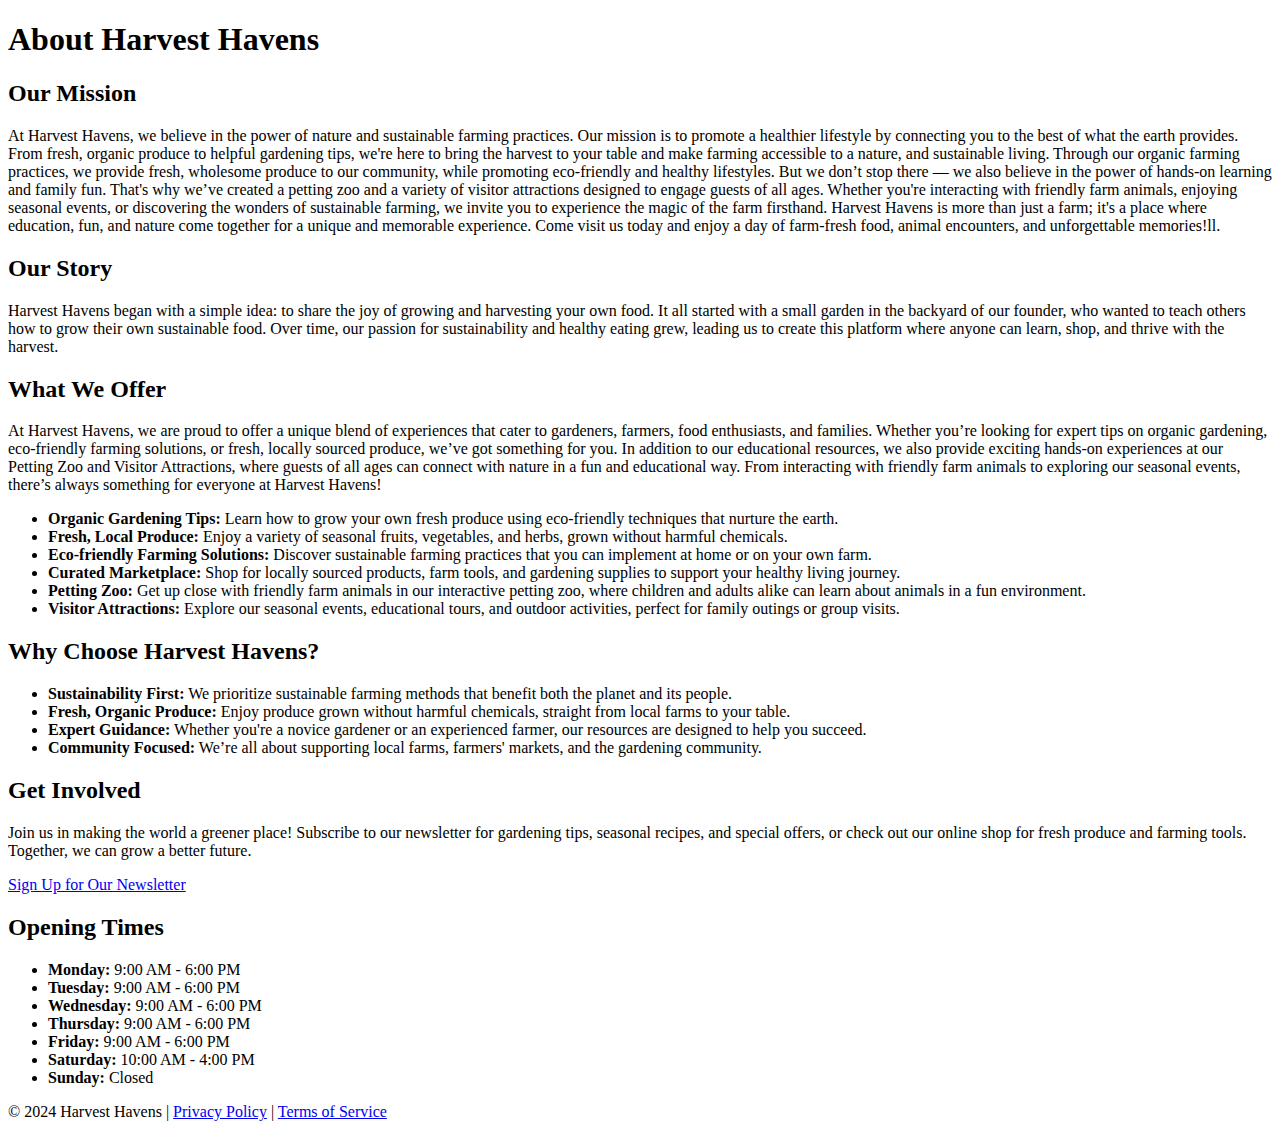
==== about.html @ 04225d3c "Add files via upload" ====
<!DOCTYPE html>
<html lang="en">
<head>
    <meta charset="UTF-8">
    <meta name="viewport" content="width=device-width, initial-scale=1.0">
    <title>About Us - Harvest Havens</title>
    <link rel="stylesheet" href="css/main.css">
    <link rel="stylesheet" href="css/about.css">
</head>
<body>

    <!-- Header Section -->
    <header>
        <h1>About Harvest Havens</h1>
    </header>

    <!-- Main Content -->
    <main>
        <section>
            <h2>Our Mission</h2>            <p>At Harvest Havens, we believe in the power of nature and sustainable farming practices. Our mission is to promote a healthier lifestyle by connecting you to the best of what the earth provides. From fresh, organic produce to helpful gardening tips, we're here to bring the harvest to your table and make farming accessible to a nature, and sustainable living. Through our organic farming practices, we provide fresh, wholesome produce to our community, while promoting eco-friendly and healthy lifestyles. But we don’t stop there — we also believe in the power of hands-on learning and family fun. That's why we’ve created a petting zoo  and a variety of visitor attractions designed to engage guests of all ages. Whether you're interacting with friendly farm animals, enjoying seasonal events, or discovering the wonders of sustainable farming, we invite you to experience the magic of the farm firsthand. Harvest Havens is more than just a farm; it's a place where education, fun, and nature come together for a unique and memorable experience. Come visit us today and enjoy a day of farm-fresh food, animal encounters, and unforgettable memories!ll.</p>
        </section>

        <section>
            <h2>Our Story</h2>
            <p>Harvest Havens began with a simple idea: to share the joy of growing and harvesting your own food. It all started with a small garden in the backyard of our founder, who wanted to teach others how to grow their own sustainable food. Over time, our passion for sustainability and healthy eating grew, leading us to create this platform where anyone can learn, shop, and thrive with the harvest.</p>
        </section>

        <section>
            <!-- What We Offer Section -->
<section class="what-we-offer">
    <h2>What We Offer</h2>
    <p>
        At Harvest Havens, we are proud to offer a unique blend of experiences that cater to gardeners, farmers, food enthusiasts, and families. Whether you’re looking for expert tips on organic gardening, eco-friendly farming solutions, or fresh, locally sourced produce, we’ve got something for you. In addition to our educational resources, we also provide exciting hands-on experiences at our Petting Zoo and Visitor Attractions, where guests of all ages can connect with nature in a fun and educational way. From interacting with friendly farm animals to exploring our seasonal events, there’s always something for everyone at Harvest Havens!
    </p>
    <ul>
        <li><strong>Organic Gardening Tips:</strong> Learn how to grow your own fresh produce using eco-friendly techniques that nurture the earth.</li>
        <li><strong>Fresh, Local Produce:</strong> Enjoy a variety of seasonal fruits, vegetables, and herbs, grown without harmful chemicals.</li>
        <li><strong>Eco-friendly Farming Solutions:</strong> Discover sustainable farming practices that you can implement at home or on your own farm.</li>
        <li><strong>Curated Marketplace:</strong> Shop for locally sourced products, farm tools, and gardening supplies to support your healthy living journey.</li>
        <li><strong>Petting Zoo:</strong> Get up close with friendly farm animals in our interactive petting zoo, where children and adults alike can learn about animals in a fun environment.</li>
        <li><strong>Visitor Attractions:</strong> Explore our seasonal events, educational tours, and outdoor activities, perfect for family outings or group visits.</li>
    </ul>
</section>

        </section>

        <section>
            <h2>Why Choose Harvest Havens?</h2>
            <ul>
                <li><strong>Sustainability First:</strong> We prioritize sustainable farming methods that benefit both the planet and its people.</li>
                <li><strong>Fresh, Organic Produce:</strong> Enjoy produce grown without harmful chemicals, straight from local farms to your table.</li>
                <li><strong>Expert Guidance:</strong> Whether you're a novice gardener or an experienced farmer, our resources are designed to help you succeed.</li>
                <li><strong>Community Focused:</strong> We’re all about supporting local farms, farmers' markets, and the gardening community.</li>
            </ul>
        </section>

        <section>
            <h2>Get Involved</h2>
            <p>Join us in making the world a greener place! Subscribe to our newsletter for gardening tips, seasonal recipes, and special offers, or check out our online shop for fresh produce and farming tools. Together, we can grow a better future.</p>
            <a href="newsletter.html" class="cta-button">Sign Up for Our Newsletter</a>
        </section>
       
<section class="about">
    <h2>Opening Times</h2>
    <ul class="opening-times">
      <li><strong>Monday:</strong> 9:00 AM - 6:00 PM</li>
      <li><strong>Tuesday:</strong> 9:00 AM - 6:00 PM</li>
      <li><strong>Wednesday:</strong> 9:00 AM - 6:00 PM</li>
      <li><strong>Thursday:</strong> 9:00 AM - 6:00 PM</li>
      <li><strong>Friday:</strong> 9:00 AM - 6:00 PM</li>
      <li><strong>Saturday:</strong> 10:00 AM - 4:00 PM</li>
      <li><strong>Sunday:</strong> Closed</li>
    </ul>
  </section>
  
    </main>

    <!-- Footer Section -->
    <footer>
        <p>&copy; 2024 Harvest Havens | <a href="privacy policy.html">Privacy Policy</a> | <a href="terms of service.html">Terms of Service</a></p>
    </footer>

</body>
</html>
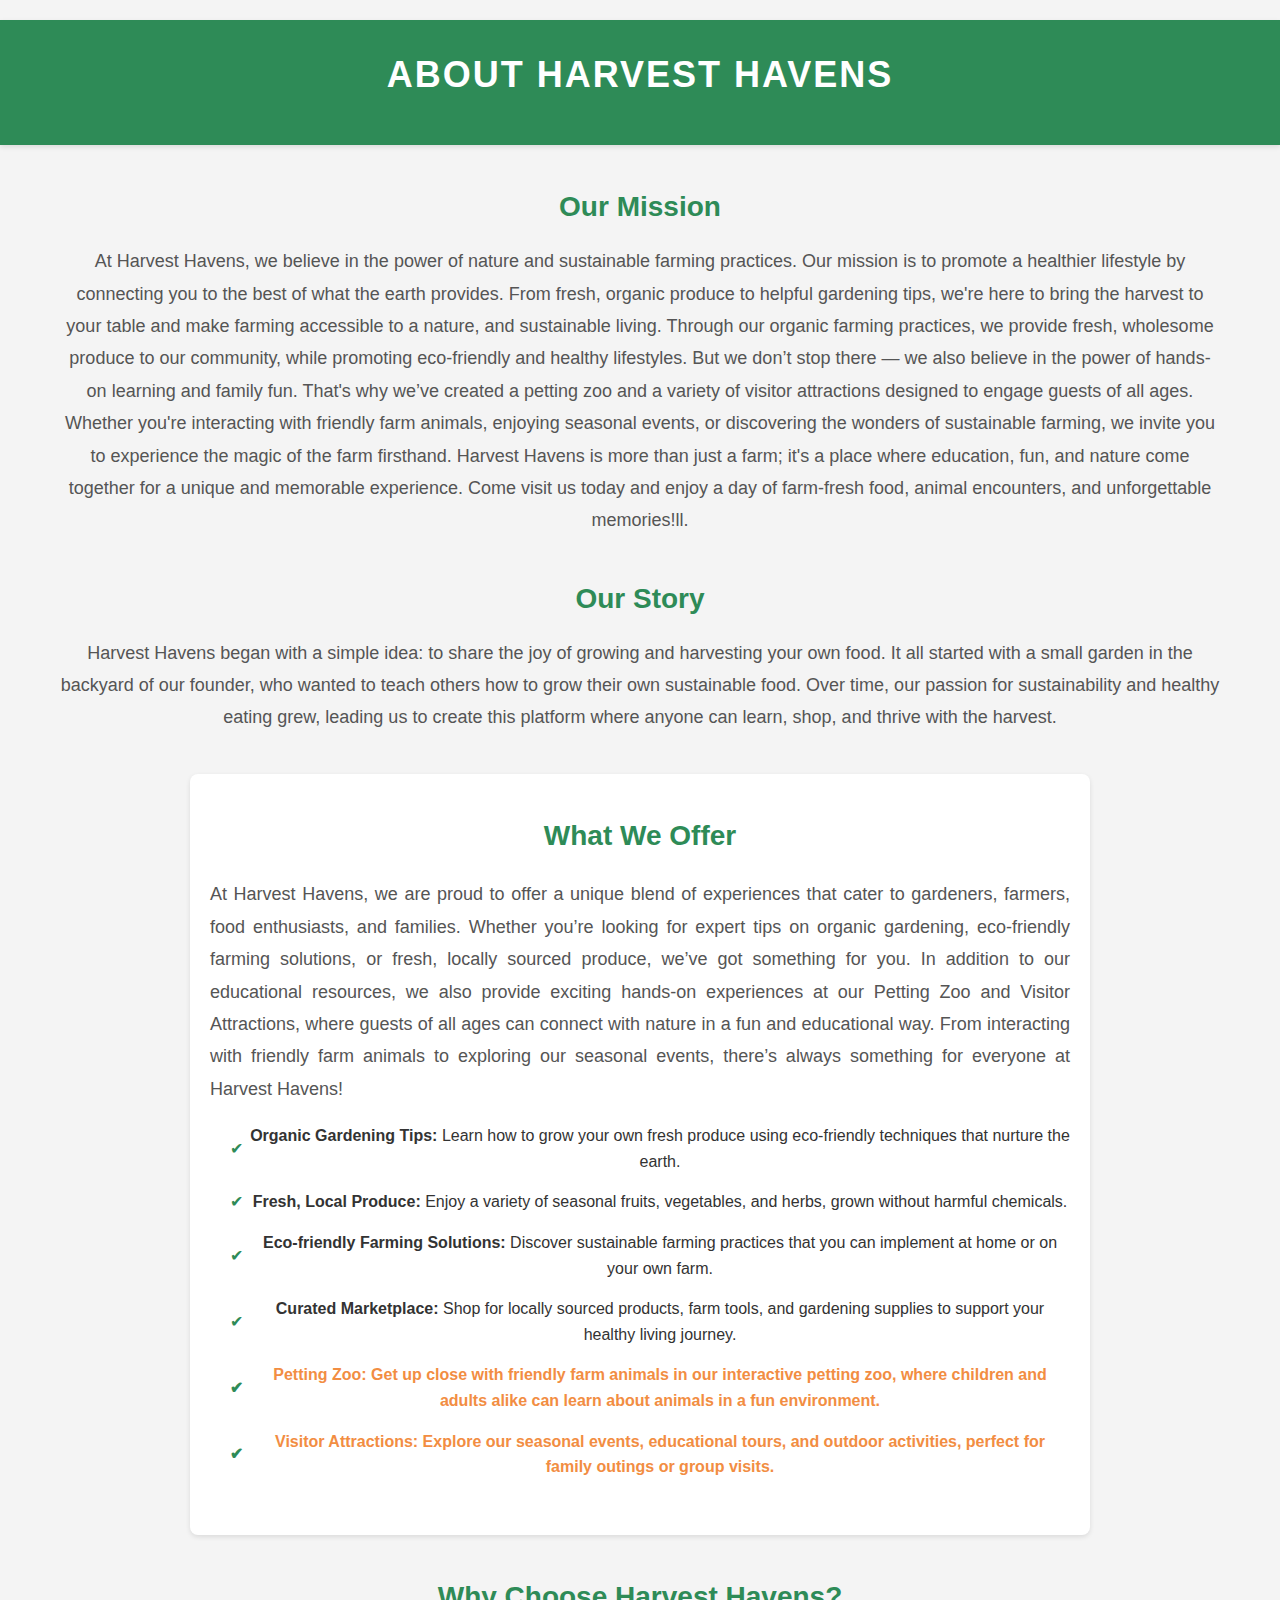
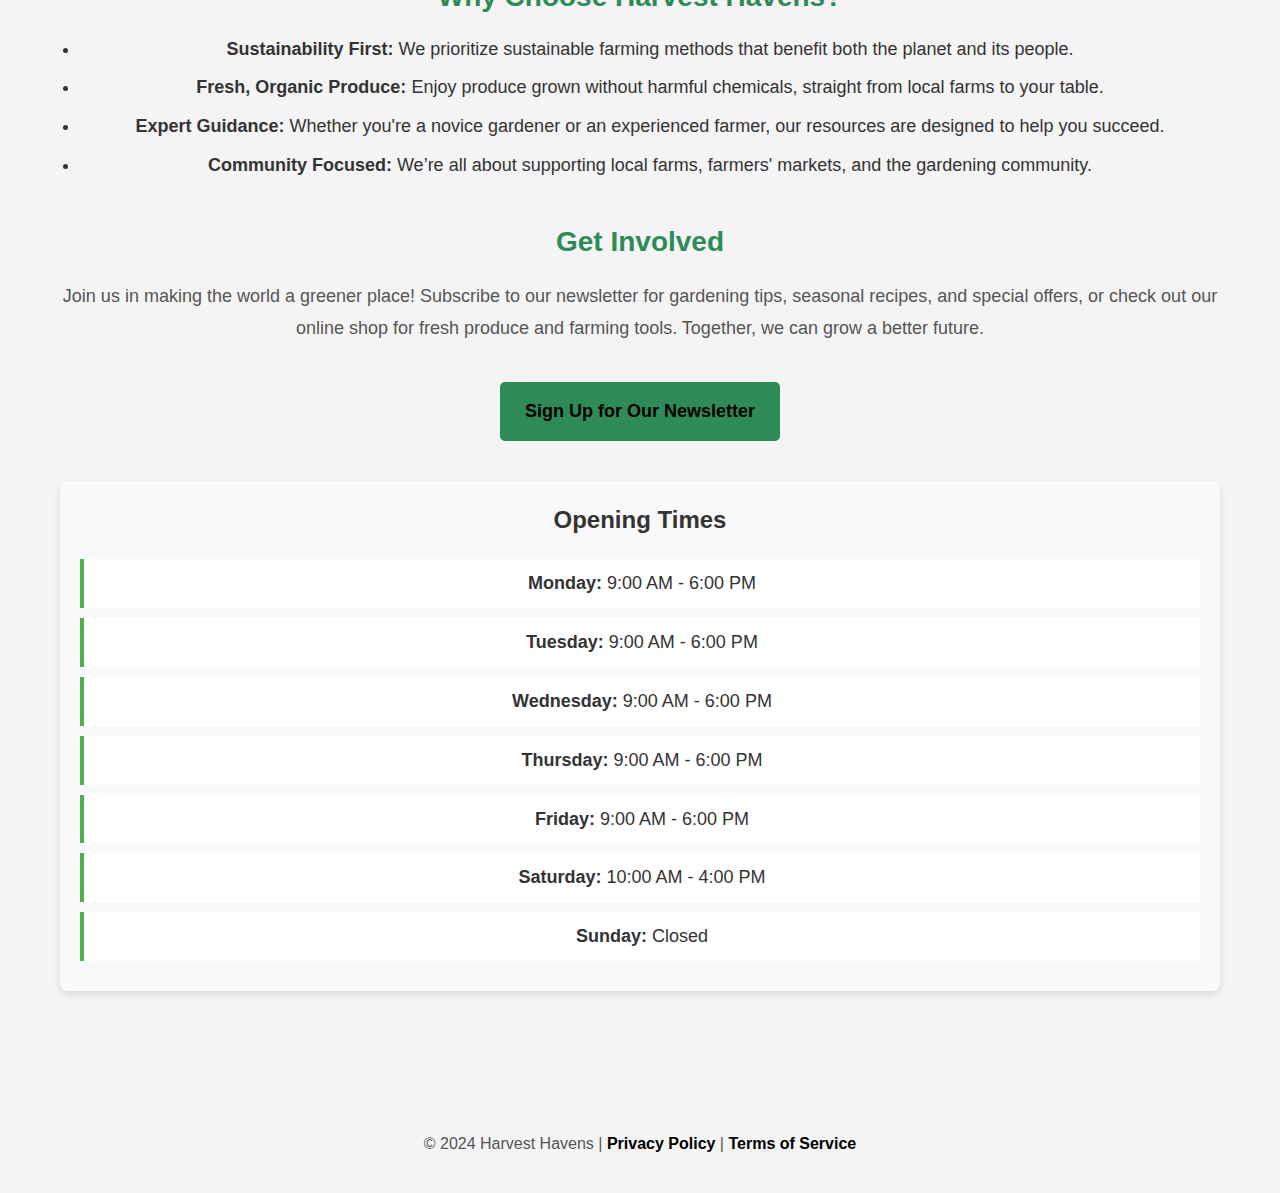
==== commit 24e6c539: "Update about.html" ====
--- a/about.html
+++ b/about.html
@@ -4,8 +4,8 @@
     <meta charset="UTF-8">
     <meta name="viewport" content="width=device-width, initial-scale=1.0">
     <title>About Us - Harvest Havens</title>
-    <link rel="stylesheet" href="css/main.css">
-    <link rel="stylesheet" href="css/about.css">
+    <link rel="stylesheet" href="main.css">
+    <link rel="stylesheet" href="about.css">
 </head>
 <body>
 
--- a/main.css
+++ b/main.css
@@ -0,0 +1,504 @@
+
+* {
+    margin: 0;
+    padding: 0;
+    box-sizing: border-box;
+}
+
+/* Header Styling */
+header {
+    background-color: #228B22; /* Forest Green background */
+    color:white; /* White text for contrast */
+    padding: 20px 40px; /* Space inside the header */
+    text-align: center; /* Center the title and navigation */
+}
+
+header h1 {
+    font-size: 3rem; /* Large, bold title */
+    font-weight: bold;
+    margin-bottom: 15px; /* Space below the title */
+    text-transform: uppercase; /* Makes the title all uppercase */
+    letter-spacing: 2px; /* Adds some spacing between letters */
+}
+
+/* Navigation Styling */
+nav ul {
+    list-style: none; /* Removes default list bullet points */
+    display: flex; /* Flexbox layout for horizontal links */
+    justify-content: center; /* Centers the nav items */
+}
+
+nav ul li {
+    margin: 0 15px; /* Space between each link */
+}
+
+nav ul li a {
+    text-decoration: none; /* this will remove underline from links */
+    font-size: 1.2rem; /* Slightly larger font for the nav items */
+    font-weight: 600; /* Slightly bold links */
+    transition: color 0.3s ease; /* Smooth color transition on hover */
+}
+
+nav ul li a:hover {
+    color: #DAA520; /* Golden color on hover */
+}
+
+/* Responsive Design for Smaller Screens */
+@media (max-width: 768px) {
+    header {
+        padding: 15px 20px; /* Less padding on small screens */
+    }
+
+    header h1 {
+        font-size: 2rem; /* Slightly smaller font size for the title */
+    }
+
+    nav ul {
+        flex-direction: column; /* Stack the nav items vertically on smaller screens */
+    }
+
+    nav ul li {
+        margin: 10px 0; /* Add vertical space between stacked items */
+    }
+}
+/* on this ocassion I have decided to change the styling of my header to something more professional because why not*/
+
+* {
+    margin: 0;
+    padding: 0;
+    box-sizing: border-box;
+}
+
+/* Header Styling */
+header {
+    background-color: #228B22; /* Forest Green */
+    color:black; /* White text */
+    padding: 20px;
+    text-align: center;
+}
+
+header h1 {
+    font-size: 3rem;
+    font-weight: bold;
+    margin-bottom: 15px;
+    text-transform: uppercase;
+    letter-spacing: 2px;
+}
+
+header nav ul {
+    list-style: none;
+    display: flex;
+    justify-content: center;
+}
+
+header nav ul li {
+    margin: 0 15px;
+}
+
+header nav ul li a {
+    text-decoration: none;
+     font-size: 1.2rem;
+    font-weight: 600;
+    transition: color 0.3s ease;
+}
+
+header nav ul li a:hover {
+    color: #DAA520; /* Golden color on hover */
+}
+
+
+
+/* this is the Button for the three dots menu */
+.menu-btn {
+    font-size: 30px;
+    background-color: transparent;
+    border: none;
+    color: #333;
+    cursor: pointer;
+    position: fixed;
+    top: 20px;
+    right: 20px; /* Positioned at top-right corner */
+    z-index: 10;
+}
+
+/* Sidebar (Navigation Drawer) Styles */
+.side-menu {
+    height: 100%;
+    width: 250px; /* Width of the sidebar */
+    position: fixed;
+    top: 0;
+    right: -250px; /* Initially hidden off-screen */
+    background-color: #333;
+    color: white;
+    transition: 0.3s ease; /* Smooth slide-in effect */
+    padding: 20px;
+    box-shadow: -2px 0 5px rgba(0, 0, 0, 0.2);
+}
+
+/* Sidebar Links */
+.side-menu ul {
+    list-style: none;
+    padding: 0;
+}
+
+.side-menu ul li {
+    margin: 20px 0;
+}
+
+.side-menu ul li a {
+    text-decoration: none;
+    color: white;
+    font-size: 1.2rem;
+}
+
+.side-menu ul li a:hover {
+    color: #DAA520; /* Golden color on hover */
+}
+
+/* Main Content Area */
+main {
+    padding: 50px 20px;
+    text-align: center;
+}
+
+/* Open the Sidebar */
+.side-menu.open {
+    right: 0; /* When open, the sidebar will slide in */
+}
+
+/* Optional: For when screen is smaller (Mobile responsive) */
+@media (max-width: 768px) {
+    .menu-btn {
+        font-size: 35px; /* Larger button on mobile */
+        top: 15px;
+        right: 15px;
+    }
+    .side-menu {
+        width: 200px; /* Smaller sidebar on mobile */
+    }
+}
+/* Sidebar Heading */
+.side-menu h2 {
+    font-size: 1.6rem;
+    color: #DAA520; /* Golden color */
+    margin-bottom: 15px;
+}
+
+
+.side-menu p {
+    font-size: 1rem;
+    color: #ccc;
+    margin-bottom: 20px;
+}
+ /* this will  Apply the background image to the entire body */
+ .harvest-haven {
+    width: 100%;      /* this will Adjust the image size */
+    height: auto;     /* this will aid in Maintaining aspect ratio */
+    border-radius: 10px; /* styling */
+  }
+  .centered-text {
+    text-align: center;  /* Center the text */
+    padding: 50px 20px;  /* Add padding around the text */
+    background-color: #f4f4f4;  /* Optional background color */
+    border-radius: 10px;  /* Optional rounded corners */
+}
+
+.centered-text h1 {
+    font-size: 2.5em;  /* Make the font size large */
+    color: #333;  /* Dark text color */
+    font-family: 'Arial', sans-serif;  /* Set a clean font */
+    line-height: 1.4;  /* Adjust line height for better readability */
+    font-weight: bold;  /* Ensure text is bold */
+}
+
+.centered-text b {
+    color: #4CAF50;  /* Change the color of the bold text (e.g., green) */
+}
+.centered-text {
+    text-align: center;  /* Center the text */
+    padding: 50px 20px;  /* Add padding around the text */
+    background-color: #f4f4f4;  /* Optional background color */
+    border-radius: 10px;  /* Optional rounded corners */
+}
+
+.centered-text h1 {
+    font-size: 2em;  /* this will Make the font size large */
+    color: #333;  /*this will  Darken the text color */
+    font-family: 'Arial', sans-serif;  /* this will Set a clean font */
+    line-height: 1.4;  /* this will Adjust line height for better readability */
+    font-weight: bold;  /* this will Ensure text is bold */
+}
+
+.centered-text b {
+    color: #1b4e8d;  /* this will Change the color of the bold text to  a darker shade of blue */
+}
+/* this is the Basic styling for the header */
+header {
+    background-color: #4CAF50; /* this is the  Green background for the header */
+    color: white;
+    padding: 20px 0; /*this is the  Padding for top and bottom of the header */
+    text-align: center;
+    position: relative;
+}
+
+.container {
+    width: 80%;
+    margin: 0 auto;
+}
+
+/*this is the Style the logo image */
+.logo {
+    max-width: 150px;  /* this will Limit the width of the logo */
+    height: auto;      /*this will help to  Maintain aspect ratio */
+    position: absolute; /* this will Position logo on the left */
+    left: 20px;        /* this will Set some space from the left edge */
+    top: 50%;          /* this will Center the logo vertically in the header */
+    transform: translateY(-50%); /* this will Fine-tune vertical alignment */
+}
+
+/* this is the Styling for the heading */
+header h1 {
+    font-size: 2.5em;
+    color: white;
+    font-family: 'Arial', sans-serif;
+    line-height: 1.4;
+    font-weight: bold;
+    margin-top: 0;  /* this will Remove any default margin from h1 */
+}
+
+/*this is the Style for navigation links */
+nav ul {
+    list-style: none;
+    text-align: center;
+    margin-top: 20px;
+}
+
+nav ul li {
+    display: inline;
+    margin: 0 20px;
+}
+
+nav ul li a {
+    color: white;
+    text-decoration: none;
+    font-size: 1.2em;
+}
+
+/* this will adjust my Adjust layout for small screens */
+@media screen and (max-width: 768px) {
+    .logo {
+        left: 10px; /* this will Reduce left space on smaller screens */
+        max-width: 100px; /* this will Make the logo smaller on mobile */
+    }
+
+    header h1 {
+        font-size: 1.8em; /* this will  Adjust font size on small screens */
+    }
+}
+/* Styling for the body text */
+body {
+    font-family: 'Georgia', 'Times', 'Times New Roman', serif; /* Serif for a traditional feel */
+    font-size: 12px; /* 16px is a common size for readability */
+    line-height: 1.6; /* Spacious line height for easy reading */
+    color: #333; /* Dark grey color for good contrast */
+    text-align: left; /* Left-aligned text */
+    margin: 0;
+    padding: 0;
+    background-color: #f9f9f9; /* Light background */
+}
+
+/* Paragraphs */
+p {
+    margin-bottom: 1em; /* Adds space between paragraphs */
+    font-weight: normal; /* Regular weight for normal text */
+    color: #555; /* Slightly lighter color for a softer look */
+}
+
+/* Links in body text */
+a {
+    color: #007bff; /* Bright color for links */
+    text-decoration: none; /* Remove underline by default */
+    font-weight: bold; /* Make links stand out */
+}
+
+a:hover {
+    text-decoration: underline; /* Underline links on hover */
+    color: #0056b3; /* Change link color on hover */
+}
+
+/* Emphasis (for italics or bold) */
+em {
+    font-style: italic; /* Italic text */
+}
+
+strong {
+    font-weight: bold; /* Bold text */
+}
+/* Styling for my Featured Attractions subheading */
+h1.Featured-Attractions {
+    font-family: 'Georgia', 'Times', serif; /* Or use your custom font */
+    font-size: 1.8em; /* Larger than body text but smaller than main heading */
+    font-weight: bold; /* Bold to make it stand out */
+    color: #4b8c49; /* Use a warm earthy green, or any color fitting your theme */
+    text-transform: uppercase; /* Optional: transforms text to uppercase */
+    letter-spacing: 2px; /* Slight letter spacing for emphasis */
+    margin: 20px 0; /* Adds space above and below the subheading */
+    border-bottom: 3px solid #f4a261; /* Optional: adds a line underneath for style */
+    padding-bottom: 10px; /* Padding to add space between the text and the line */
+}
+
+/* styling for my about page first because it was easier to come up with ideas*/
+/* Resetting default margin and padding for all elements */
+* {
+    margin: 0;
+    padding: 0;
+    box-sizing: border-box;
+}
+
+/* Body styles */
+body {
+    font-family: 'Arial', sans-serif;
+    background-color: #f4f4f4;
+    color: #333;
+    line-height: 1.6;
+    padding-top: 20px;
+}
+
+/* Header styles */
+header {
+    background-color: #2e8b57; /* Forest green for a natural feel */
+    color: white;
+    padding: 30px 20px;
+    text-align: center;
+    box-shadow: 0 2px 5px rgba(0, 0, 0, 0.1);
+}
+
+header h1 {
+    font-size: 36px;
+    font-weight: 700;
+}
+
+/* Navigation styles */
+nav {
+    background-color: #ffffff;
+    border-bottom: 2px solid #ccc;
+    padding: 15px;
+    text-align: center;
+}
+
+nav ul {
+    list-style-type: none;
+}
+
+nav ul li {
+    display: inline;
+    margin-right: 20px;
+}
+
+nav ul li a {
+    text-decoration: none;
+    color: #2e8b57;
+    font-size: 18px;
+    font-weight: bold;
+    transition: color 0.3s ease;
+}
+
+nav ul li a:hover {
+    color: #006400; /* Darker green on hover */
+}
+
+/* Main content styles */
+main {
+    padding: 40px 20px;
+    max-width: 1200px;
+    margin: 0 auto;
+}
+
+section {
+    margin-bottom: 40px;
+}
+
+section h2 {
+    font-size: 28px;
+    color: #2e8b57;
+    margin-bottom: 15px;
+    font-weight: 600;
+}
+
+section p {
+    font-size: 18px;
+    color: #555;
+    line-height: 1.8;
+}
+
+/* List styles */
+ul {
+    list-style-type: disc;
+    margin-left: 20px;
+}
+
+ul li {
+    font-size: 18px;
+    margin-bottom: 10px;
+}
+
+/* Call to Action (CTA) Button */
+.cta-button {
+    background-color: #2e8b57;
+    color:black;
+    padding: 15px 25px;
+    text-decoration: none;
+    font-size: 18px;
+    font-weight: bold;
+    border-radius: 5px;
+    display: inline-block;
+    margin-top: 20px;
+    transition: background-color 0.3s ease;
+}
+
+.cta-button:hover {
+    background-color: #006400; /* Darker green on hover */
+}
+
+/* Footer styles */
+footer {
+    
+    color: white;
+    padding: 20px 0;
+    text-align: center;
+    font-size: 16px;
+    margin-top: 40px;
+}
+
+footer a {
+    color:black;
+    text-decoration: none;
+    font-weight: bold;
+}
+
+footer a:hover {
+    text-decoration: underline;
+}
+
+/* Responsive Design for mobile devices */
+@media (max-width: 768px) {
+    header h1 {
+        font-size: 28px;
+    }
+
+    nav ul li {
+        display: block;
+        margin-bottom: 10px;
+    }
+
+    main {
+        padding: 20px;
+    }
+
+    .cta-button {
+        width: 100%;
+        text-align: center;
+    }
+}
+
+ --- a/about.css
+++ b/about.css
@@ -0,0 +1,107 @@
+/* styling for my what we offer paragraph */
+.what-we-offer {
+    background-color: #ffffff;
+    padding: 40px 20px;
+    margin: 20px auto;
+    max-width: 900px;
+    border-radius: 8px;
+    box-shadow: 0 2px 5px rgba(0, 0, 0, 0.1);
+}
+
+.what-we-offer h2 {
+    font-size: 28px;
+    color: #2e8b57; /* this is a Green color to represent nature */
+    margin-bottom: 20px;
+}
+
+.what-we-offer p {
+    font-size: 18px;
+    color: #555;
+    line-height: 1.8;
+    text-align: justify;
+}
+
+.what-we-offer ul {
+    list-style-type: none;
+    padding: 0;
+}
+
+.what-we-offer ul li {
+    font-size: 16px;
+    color: #333;
+    margin-bottom: 15px;
+    padding-left: 20px;
+    position: relative;
+}
+
+.what-we-offer ul li::before {
+    content: "✔"; /* this is a Green checkmark for each list item */
+    color: #2e8b57;
+    position: absolute;
+    left: 0;
+    top: 50%;
+    transform: translateY(-50%);
+}
+
+/* this will Highlight the Petting Zoo and Visitor Attractions */
+.what-we-offer ul li:nth-child(5), .what-we-offer ul li:nth-child(6) {
+    font-weight: bold;
+    color: #f28d42; /* this is a warm color to highlight the petting zoo and visitor attractions */
+}
+
+@media (max-width: 768px) {
+    .what-we-offer h2 {
+        font-size: 24px;
+    }
+
+    .what-we-offer p {
+        font-size: 16px;
+    }
+}
+
+/* Style for the opening times section  */
+.about {
+    padding: 20px;
+    font-family: Arial, sans-serif;
+    background-color: #f9f9f9;
+    border-radius: 8px;
+    box-shadow: 0 4px 8px rgba(0, 0, 0, 0.1);
+  }
+  
+  .about h2 {
+    font-size: 24px;
+    color: #333;
+    margin-bottom: 20px;
+    text-align: center;
+  }
+  
+  /* Style for the opening times  numbered list */
+  .opening-times {
+    list-style-type: none;
+    padding: 0;
+    margin: 0;
+    font-size: 18px;
+  }
+  
+  .opening-times li {
+    background-color: #fff;
+    margin: 10px 0;
+    padding: 10px;
+    border-left: 4px solid #4CAF50;
+    transition: background-color 0.3s ease;
+  }
+  
+  .opening-times li:hover {
+    background-color: #f1f1f1;
+  }
+  
+  .opening-times li strong {
+    font-weight: bold;
+    color: #333;
+  }
+  
+  /* this will add a little spacing around the list items */
+  .opening-times li:not(:last-child) {
+    margin-bottom: 10px;
+  }
+  